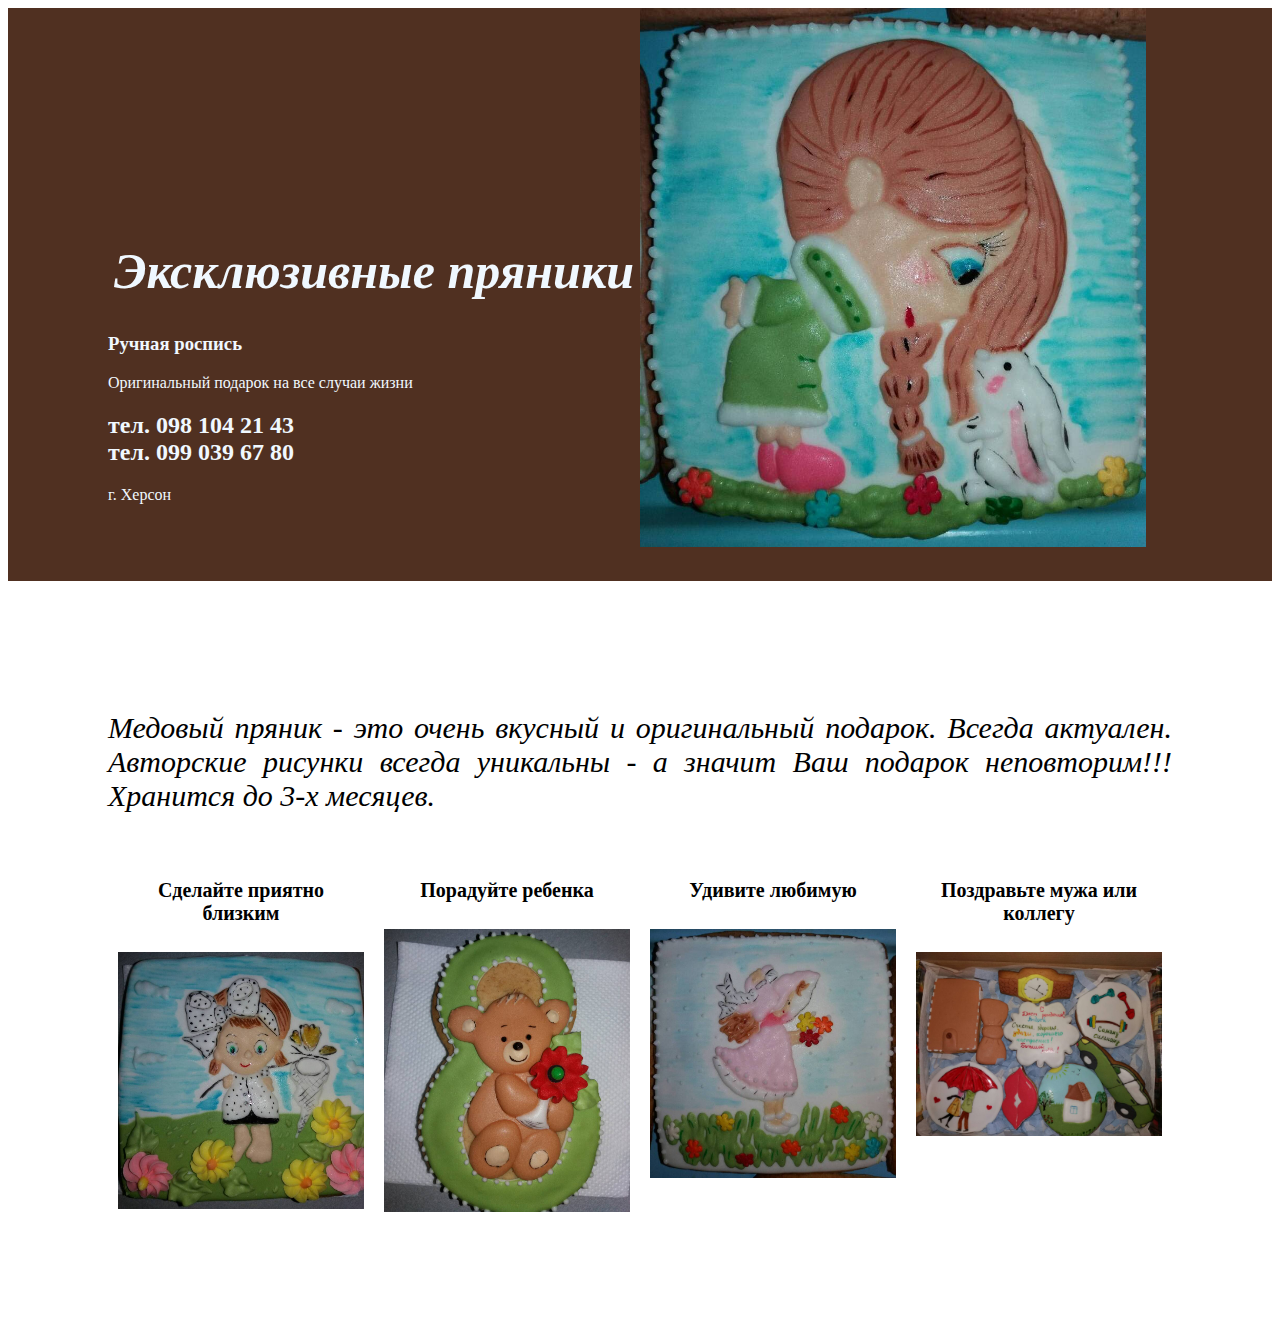
==== cookies/index.html @ e0bd4c8d "cookies" ====
<!DOCTYPE html>
<html lang="en">
<head>
    <meta charset="UTF-8">
    <title>pryanik</title>
    
    <link rel="stylesheet" href="css/style.css">

</head>
<body>
    <div class="conteiner">
        <div id="first">
            <div id="f_bg" class="wrap first_grid">
                <div class="wrap_text">
                    <h1>Эксклюзивные пряники</h1>
                <h3>Ручная роспись</h3>
                <p>Оригинальный подарок на все случаи жизни</p>
                <h2>
                    тел. 098 104 21 43 <br>
                    тел. 099 039 67 80
                </h2>
                <p>г. Херсон</p>
                </div>
                <div class="wrap_img">
                    <img src="img/8.jpg" alt="" id="img1">
                </div>
            </div>
            
        </div>
        
        <div id="second">
            <div class="wrap_sec">
            <div class="cont">
                <p class="text">Медовый пряник - это очень вкусный и оригинальный подарок. Всегда актуален. Авторские рисунки всегда уникальны - а значит Ваш подарок неповторим!!! Хранится до 3-х месяцев.</p>
            </div>
            <div class="wrap second_grid">
                <div class="col_sec">
                    <h4>Сделайте приятно близким</h4>
                    <img src="img/4.jpg" alt="">
                </div>
                <div class="col_sec">
                    <h4>Порадуйте ребенка</h4>
                    <img src="img/1.jpg" alt="">
                </div>
                <div class="col_sec">
                    <h4>Удивите любимую</h4>
                    <img src="img/9.jpg" alt="">
                </div>
                <div class="col_sec">
                    <h4>Поздравьте мужа или коллегу</h4>
                    <img src="img/2.jpg" alt="">
                </div>
            </div>
            </div>
        </div>
        
    </div>
</body>
</html>
---- cookies/css/style.css ----
#f_bg {
    background-color: #503021;
    padding-bottom: 30px;
}

#first {
    color: aliceblue;
}

.first_grid {
    display: grid;
    grid-template-columns: 1fr 1fr; 
}

#img1 {
    width: 80%;
}

.wrap_text {
    padding-top: 200px;
    padding-left: 100px;
}

.wrap_text h1{
    text-align: center;
    font-size: 50px;
    font-style: italic;
}
.wrap_sec {
    padding: 100px 100px;
}

.second_grid {
    display: grid;
    grid-template-columns: 1fr 1fr 1fr 1fr;
    text-align: center;

}
.col_sec img{
    width: 100%;
}

.text {
    font-size: 30px;
    font-style: italic;
    text-align: justify;
}

.col_sec h4{
    font-size: 20px;
}

.col_sec {
    margin: 10px;
}
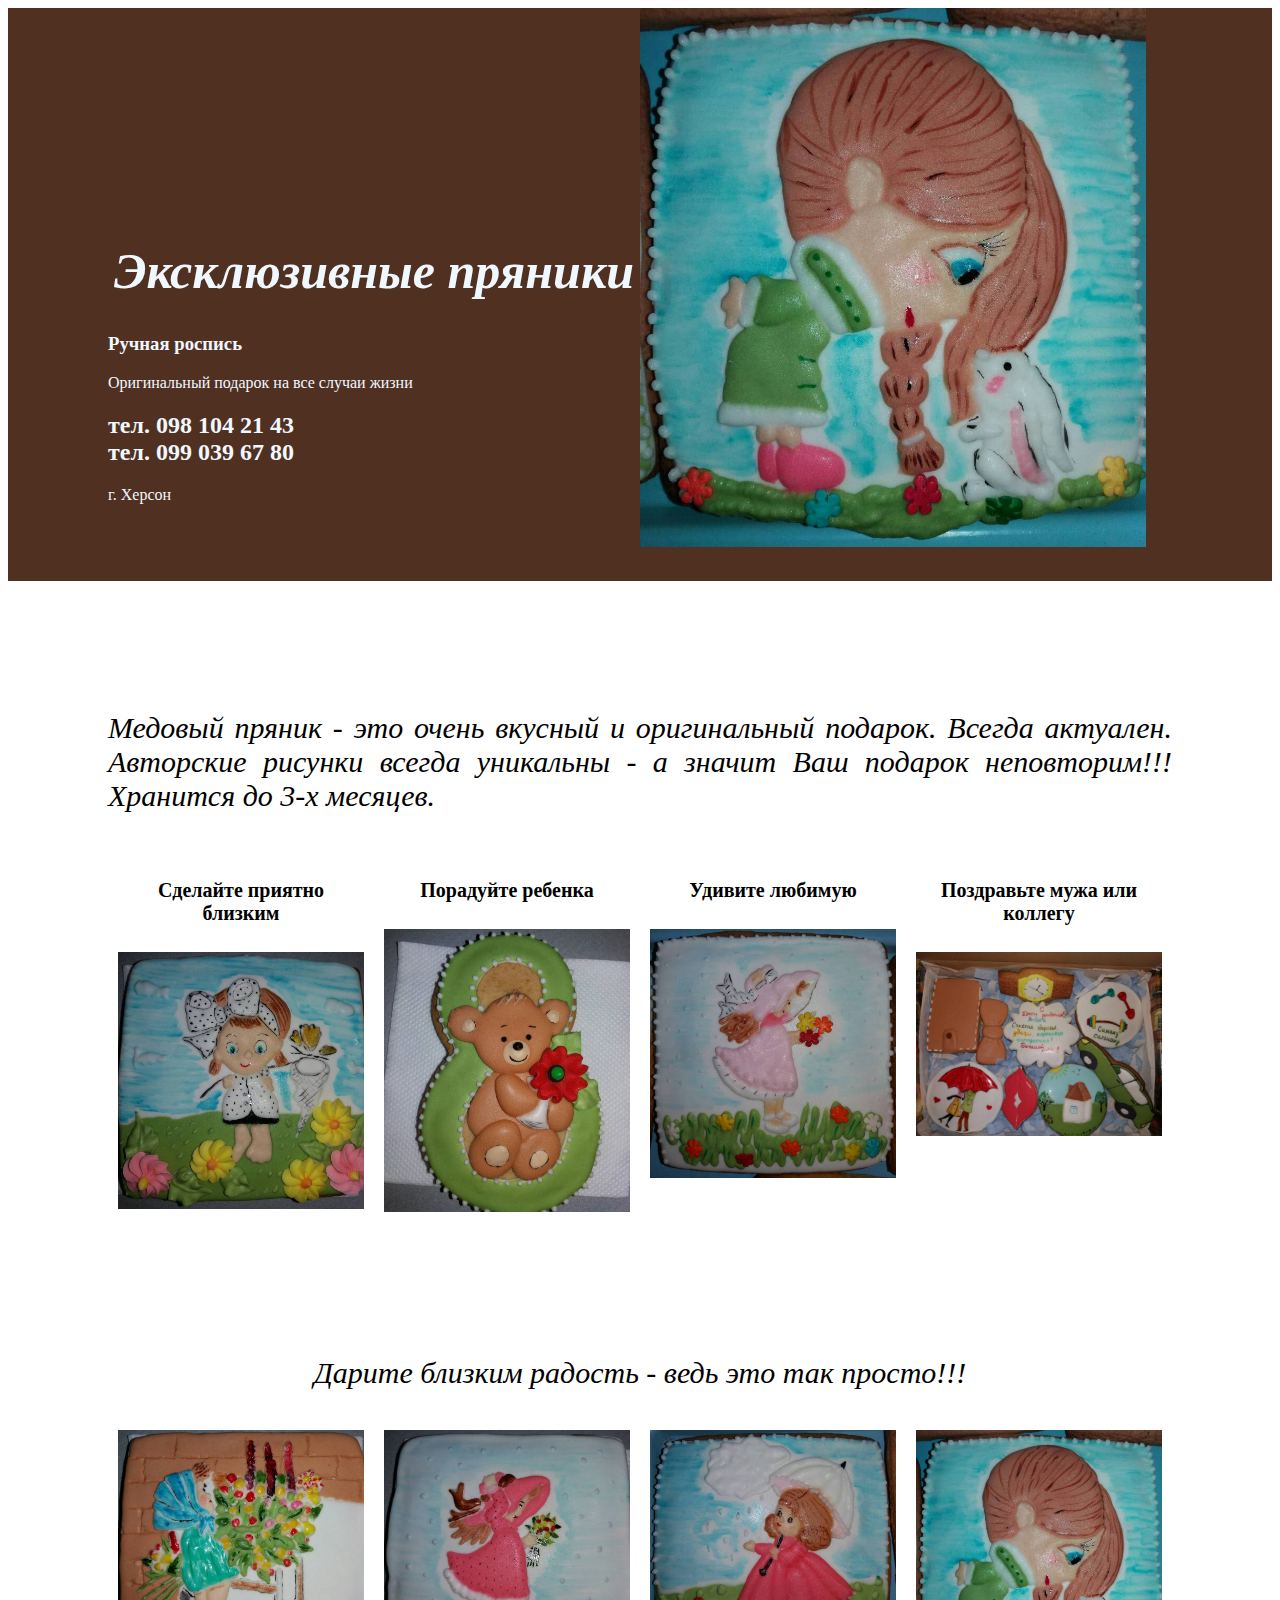
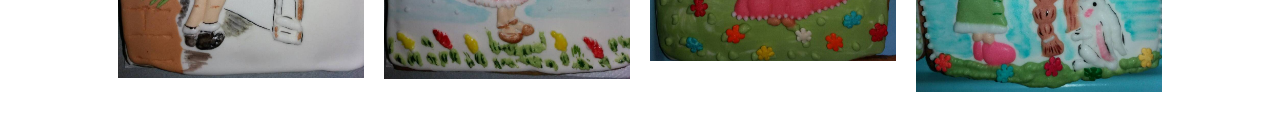
==== commit 3229a773: "c2" ====
--- a/cookies/index.html
+++ b/cookies/index.html
@@ -54,6 +54,32 @@
             </div>
         </div>
         
+        <div id="three">
+            <div class="wrap_sec">
+            <div class="cont">
+                <p class="text text2">Дарите близким радость - ведь это так просто!!!</p>
+            </div>
+            <div class="wrap second_grid">
+                <div class="col_sec">
+                    
+                    <img src="img/3.jpg" alt="">
+                </div>
+                <div class="col_sec">
+                    
+                    <img src="img/5.jpg" alt="">
+                </div>
+                <div class="col_sec">
+                    
+                    <img src="img/7.jpg" alt="">
+                </div>
+                <div class="col_sec">
+                    
+                    <img src="img/8.jpg" alt="">
+                </div>
+            </div>
+            </div>
+        </div>
+        
     </div>
 </body>
 </html>--- a/cookies/css/style.css
+++ b/cookies/css/style.css
@@ -28,7 +28,7 @@
     font-style: italic;
 }
 .wrap_sec {
-    padding: 100px 100px;
+    padding: 100px 100px 0;
 }
 
 .second_grid {
@@ -54,3 +54,7 @@
 .col_sec {
     margin: 10px;
 }
+
+.text2 {
+    text-align: center;
+}
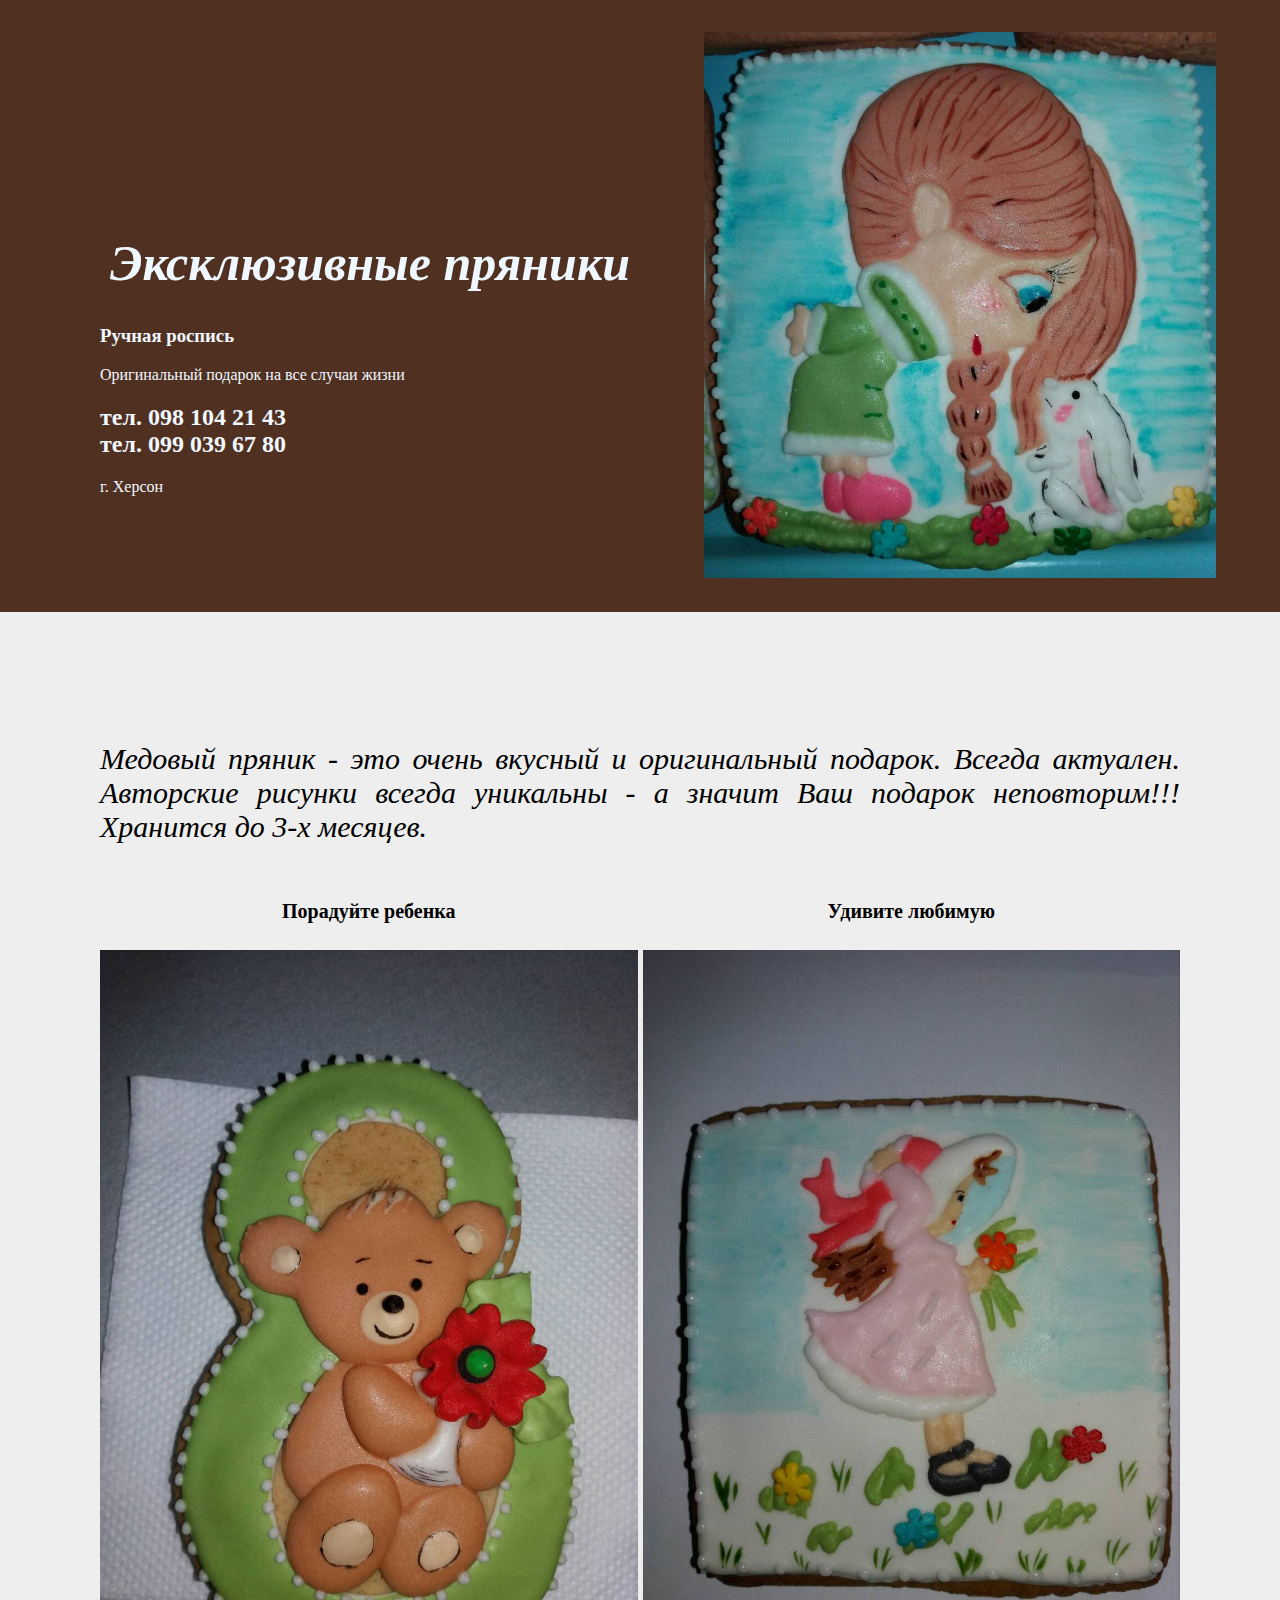
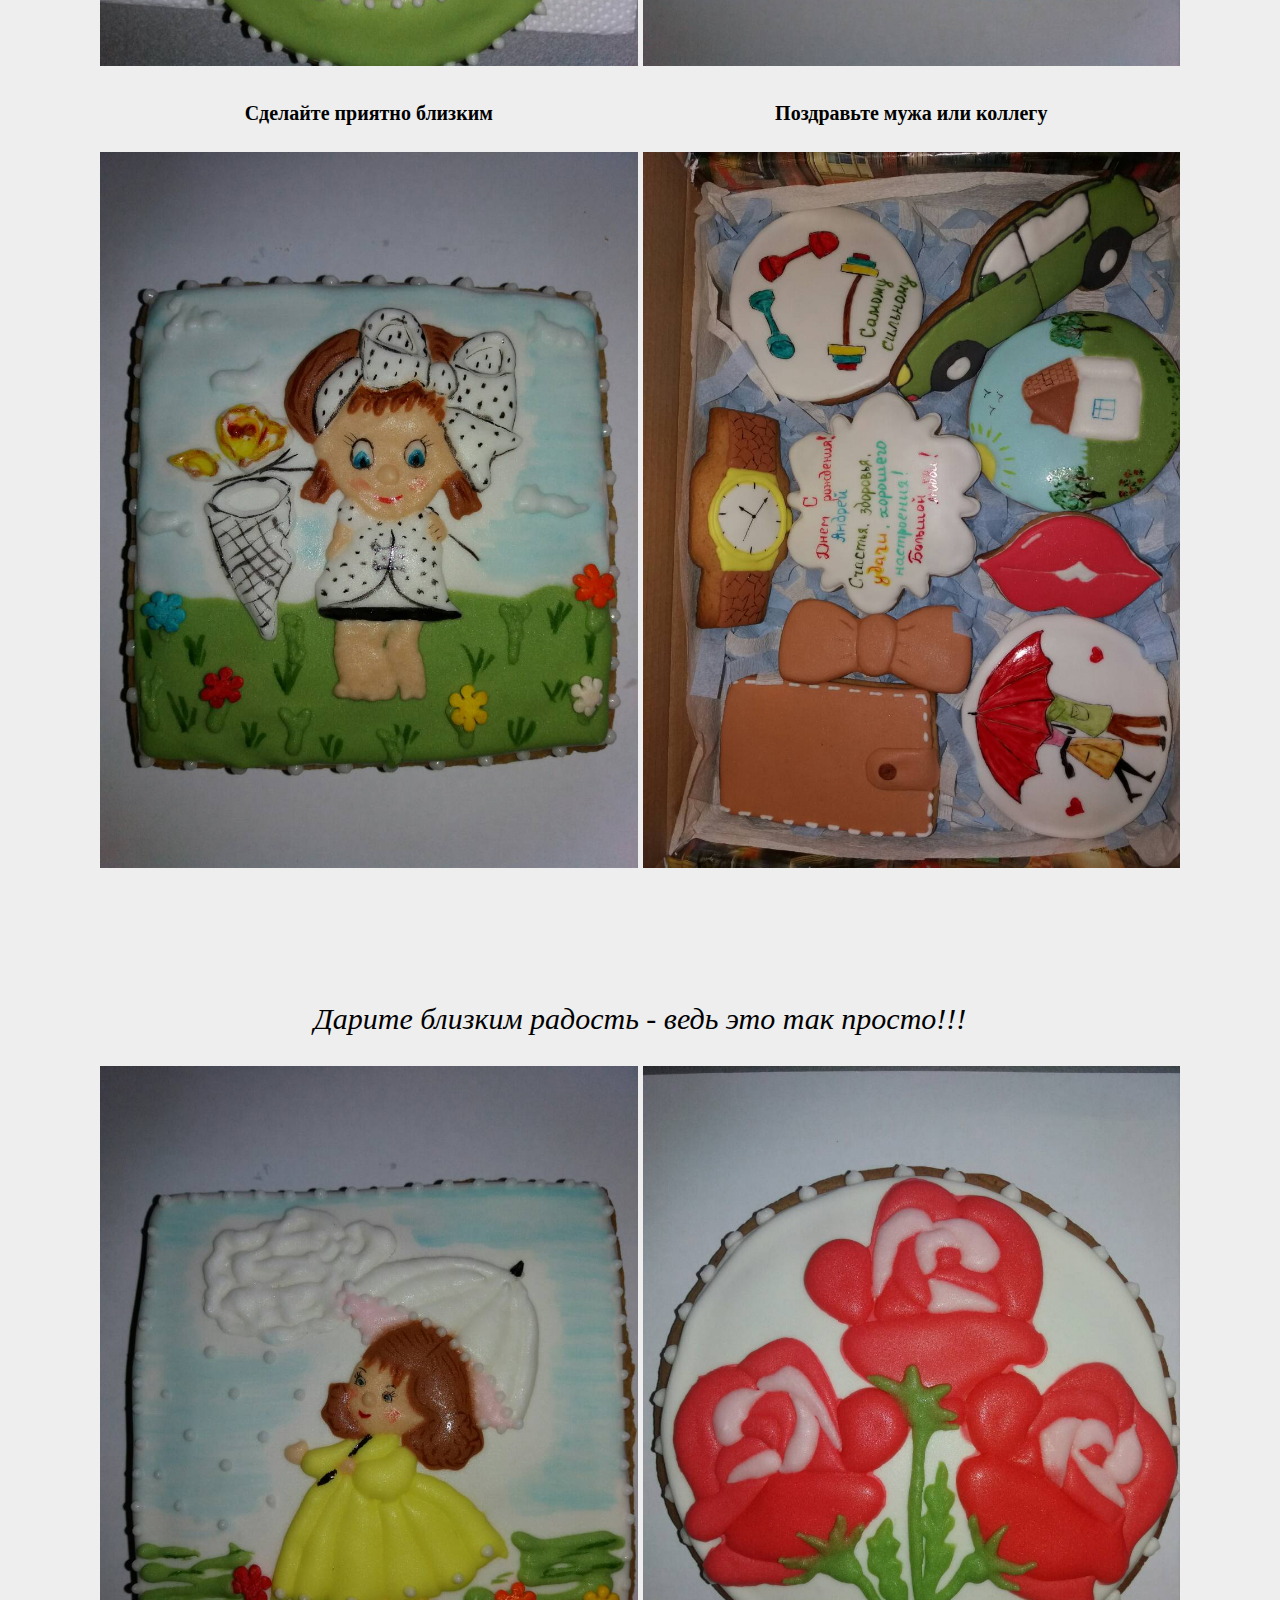
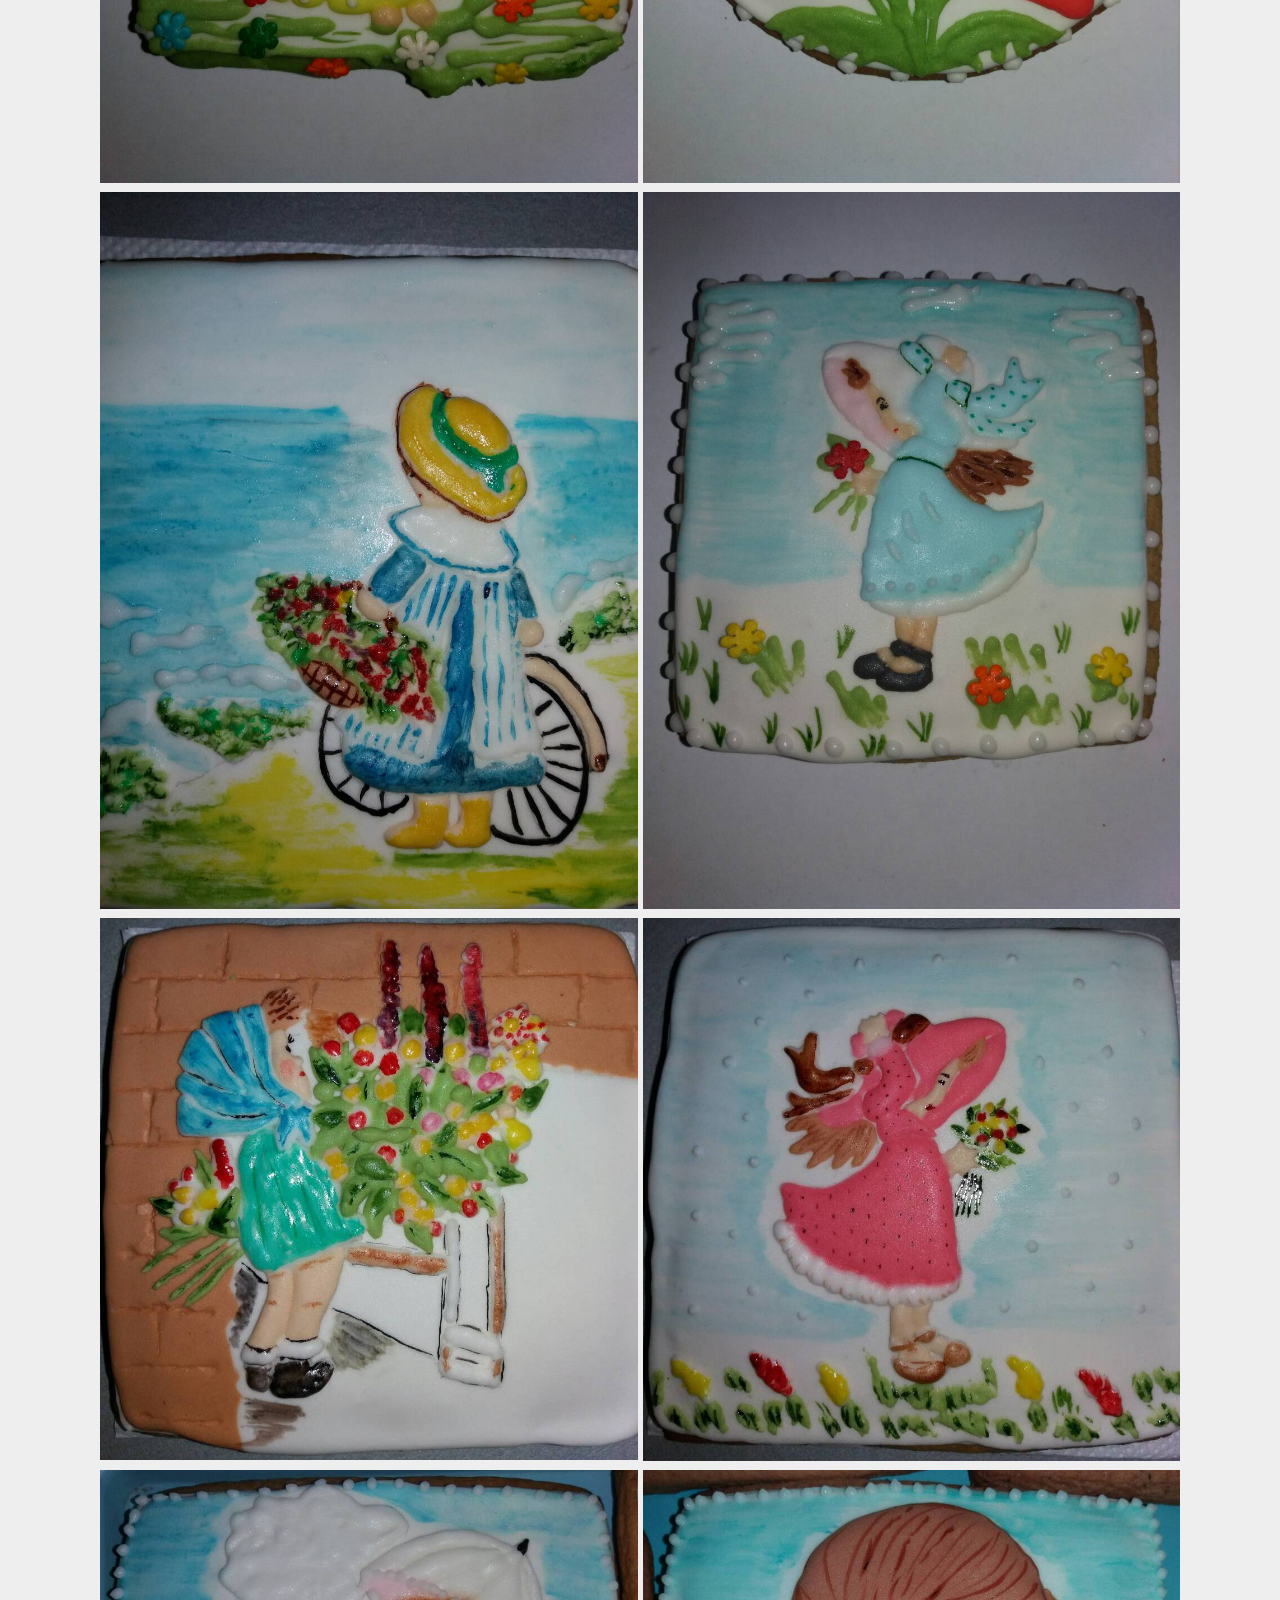
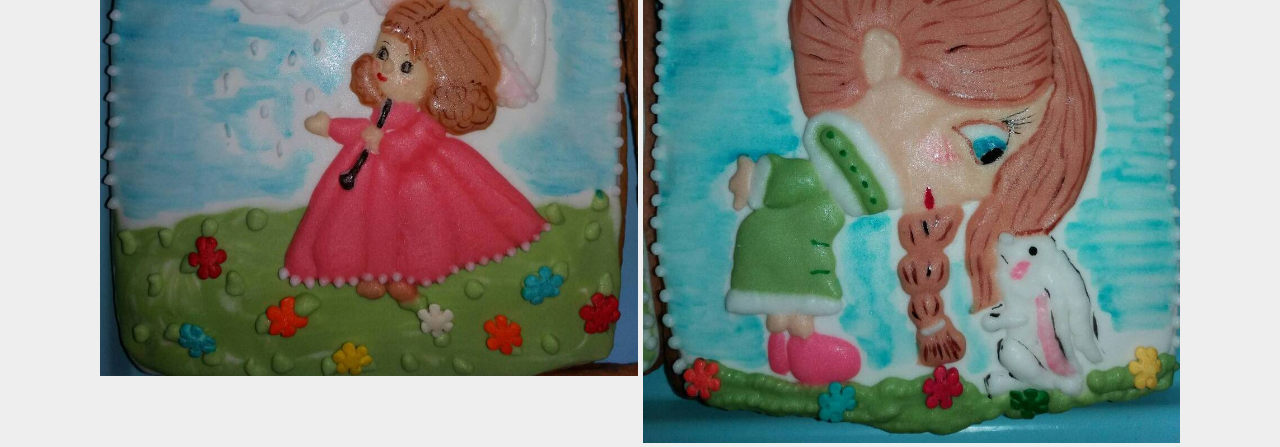
==== commit 8ccef3c5: "coook" ====
--- a/cookies/index.html
+++ b/cookies/index.html
@@ -35,16 +35,16 @@
             </div>
             <div class="wrap second_grid">
                 <div class="col_sec">
-                    <h4>Сделайте приятно близким</h4>
-                    <img src="img/4.jpg" alt="">
-                </div>
-                <div class="col_sec">
                     <h4>Порадуйте ребенка</h4>
-                    <img src="img/1.jpg" alt="">
+                    <img src="img/1_1.jpg" alt="">
                 </div>
                 <div class="col_sec">
                     <h4>Удивите любимую</h4>
-                    <img src="img/9.jpg" alt="">
+                    <img src="img/16.jpg" alt="">
+                </div>
+                <div class="col_sec">
+                    <h4>Сделайте приятно близким</h4>
+                    <img src="img/11.jpg" alt="">
                 </div>
                 <div class="col_sec">
                     <h4>Поздравьте мужа или коллегу</h4>
@@ -59,7 +59,23 @@
             <div class="cont">
                 <p class="text text2">Дарите близким радость - ведь это так просто!!!</p>
             </div>
-            <div class="wrap second_grid">
+           <div class="wrap second_grid">
+                <div class="col_sec">
+                    
+                    <img src="img/18.jpg" alt="">
+                </div>
+                <div class="col_sec">
+                    
+                    <img src="img/19.jpg" alt="">
+                </div>
+                <div class="col_sec">
+                    
+                    <img src="img/20.jpg" alt="">
+                </div>
+                <div class="col_sec">
+                    
+                    <img src="img/13.jpg" alt="">
+                </div>
                 <div class="col_sec">
                     
                     <img src="img/3.jpg" alt="">
@@ -78,6 +94,7 @@
                 </div>
             </div>
             </div>
+            </div>
         </div>
         
     </div>
--- a/cookies/css/style.css
+++ b/cookies/css/style.css
@@ -1,4 +1,7 @@
-
+body{
+    background-color: #eee;
+    margin: 0;
+}
 #f_bg {
     background-color: #503021;
     padding-bottom: 30px;
@@ -10,11 +13,12 @@
 
 .first_grid {
     display: grid;
-    grid-template-columns: 1fr 1fr; 
+    grid-template-columns: repeat(auto-fill, minmax(500px, 1fr));
 }
 
 #img1 {
     width: 80%;
+    padding-top: 5%;
 }
 
 .wrap_text {
@@ -33,10 +37,12 @@
 
 .second_grid {
     display: grid;
-    grid-template-columns: 1fr 1fr 1fr 1fr;
+    grid-template-columns: repeat(auto-fill, minmax(390px, 1fr));
     text-align: center;
+    grid-gap: 5px;
 
 }
+
 .col_sec img{
     width: 100%;
 }
@@ -51,10 +57,11 @@
     font-size: 20px;
 }
 
-.col_sec {
-    margin: 10px;
-}
 
 .text2 {
     text-align: center;
 }
+
+.wrap_img {
+    text-align: center;
+}
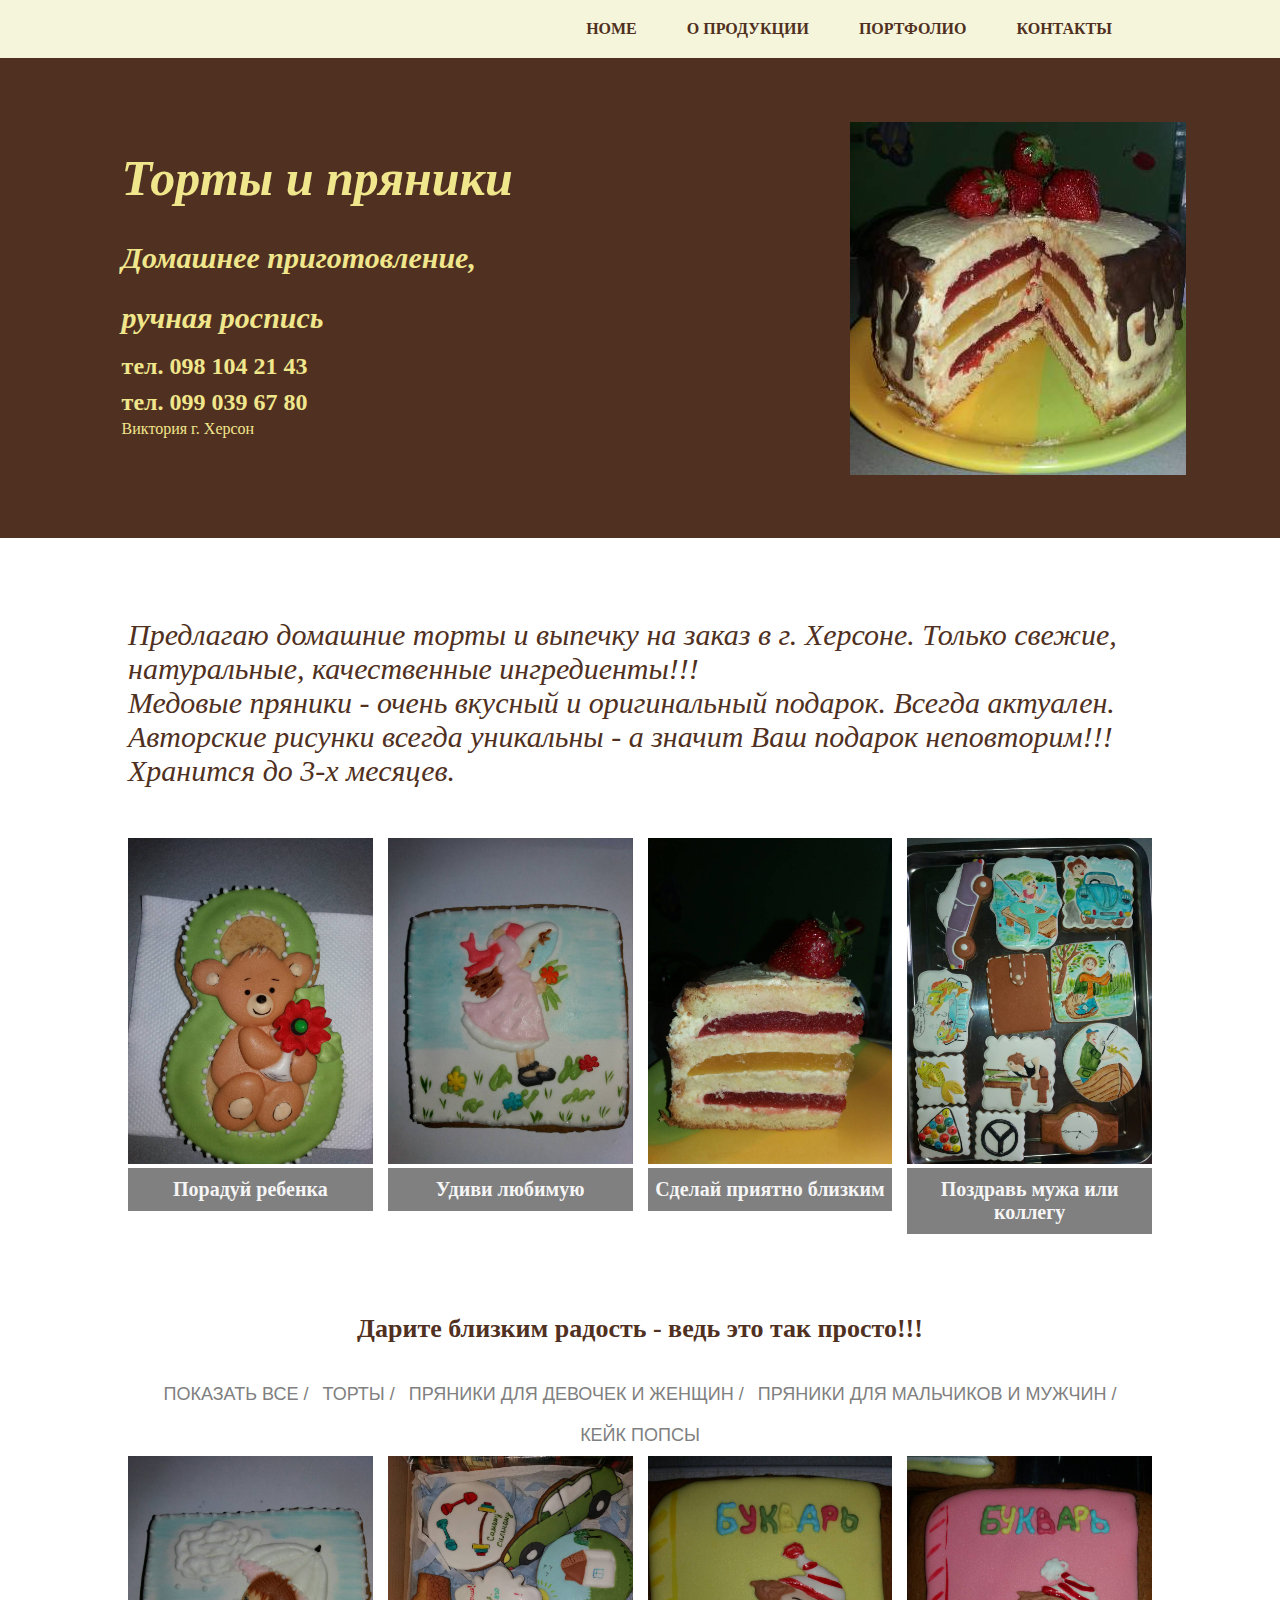
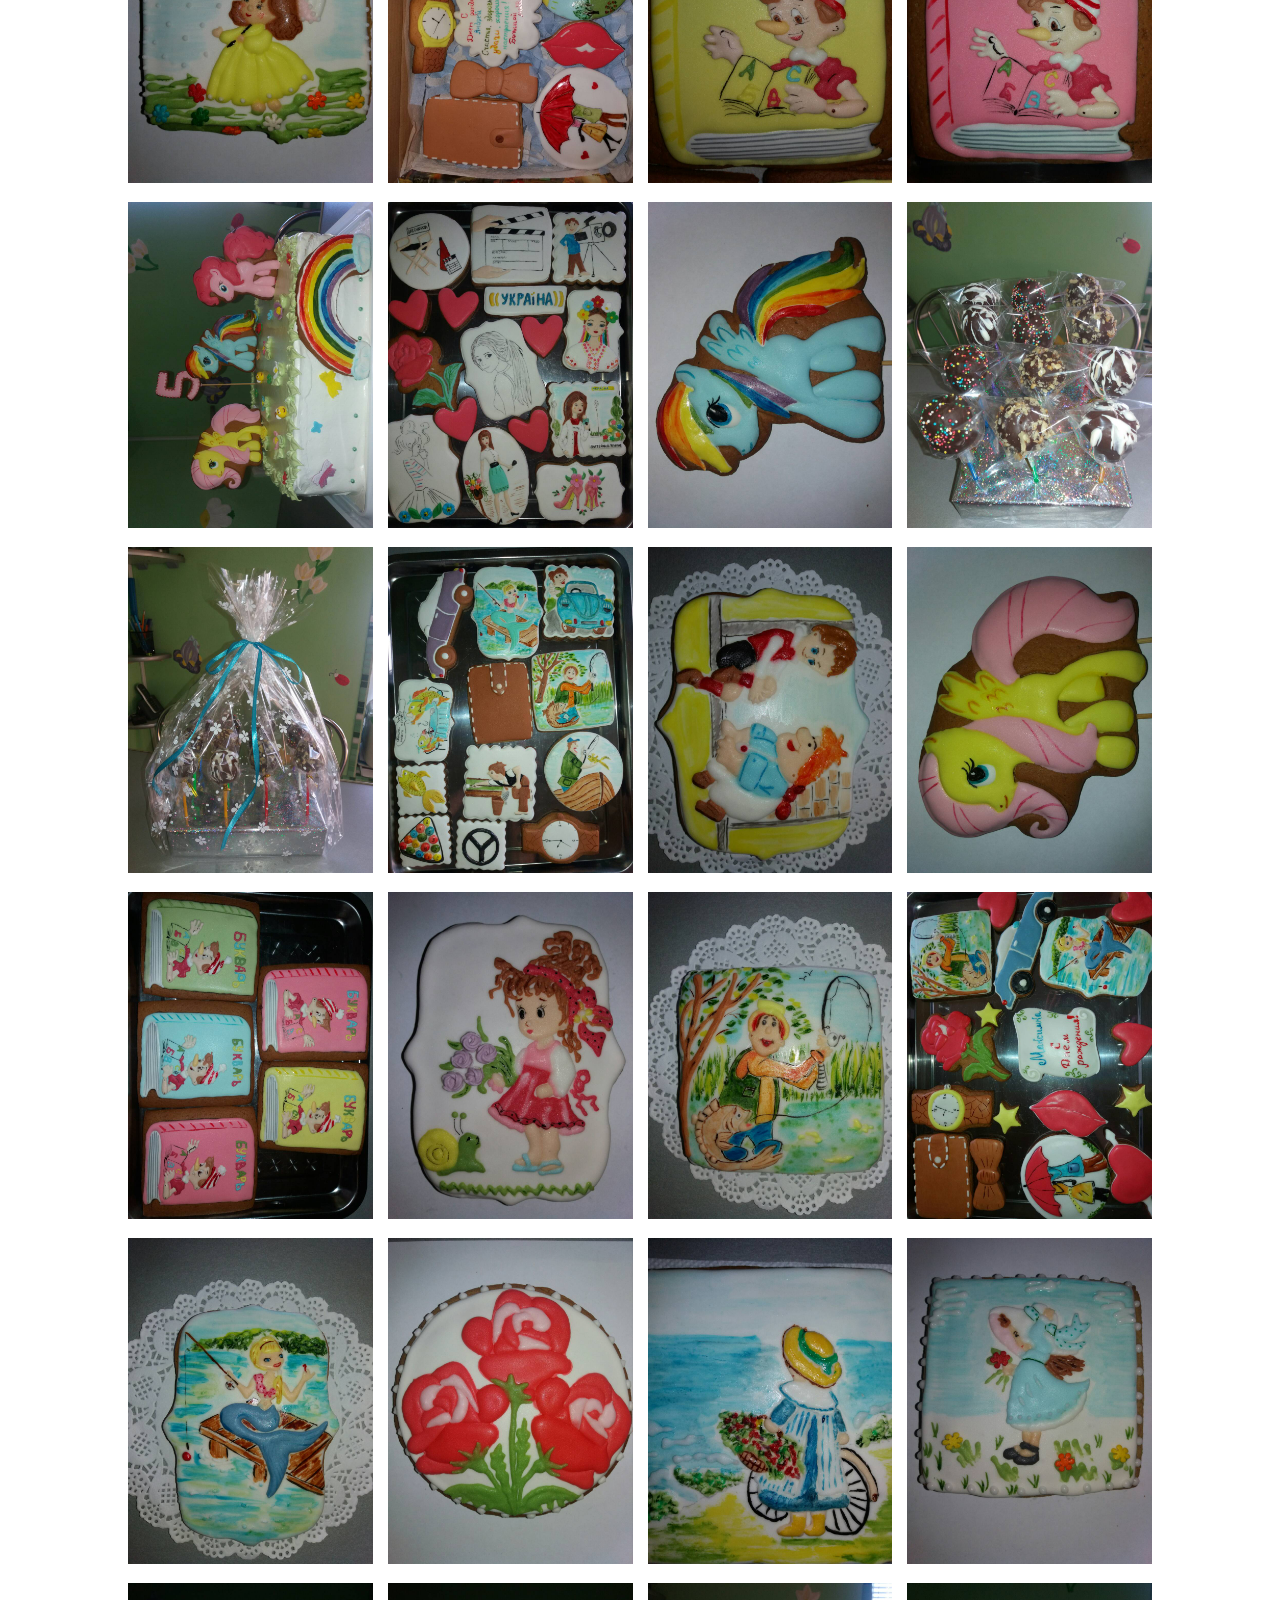
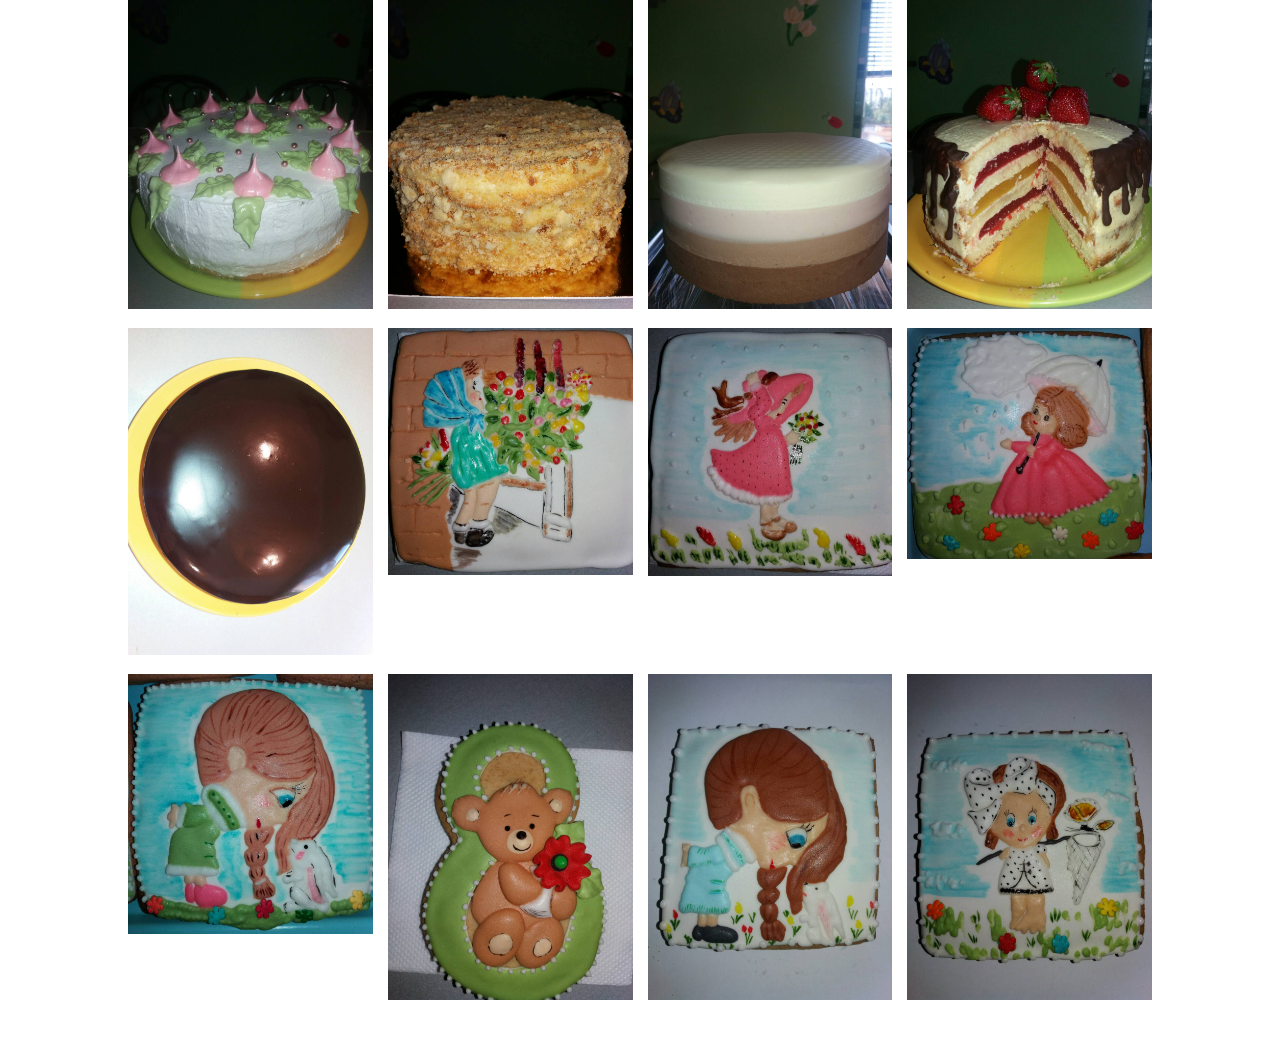
==== commit 551ac525: "new" ====
--- a/cookies/index.html
+++ b/cookies/index.html
@@ -8,95 +8,177 @@
 
 </head>
 <body>
-    <div class="conteiner">
-        <div id="first">
-            <div id="f_bg" class="wrap first_grid">
+   <header id="home">
+       <div class="header-container">
+           <input type="checkbox" id="menu-checkbox">
+           <nav role="navigation">
+               <label for="menu-checkbox" class="toggle-button" data-open="МЕНЮ" data-close='ЗАКРЫТЬ' onclick=""></label>
+               <ul class="mein-menu">
+                   <li><a href="#home">HOME</a></li>
+                   <li><a href="#second">О ПРОДУКЦИИ</a></li>
+                   <li><a href="#three">ПОРТФОЛИО</a></li>
+                   <li><a href="#">КОНТАКТЫ</a></li>
+               </ul>
+           </nav>
+       </div>
+   </header>
+    <section class="first" id="first">
+       <div id="f_bg" class="first_wrap">
                 <div class="wrap_text">
-                    <h1>Эксклюзивные пряники</h1>
-                <h3>Ручная роспись</h3>
-                <p>Оригинальный подарок на все случаи жизни</p>
+                <h1>Торты и пряники</h1>
+                <h3>Домашнее приготовление, <br>ручная роспись</h3>
                 <h2>
                     тел. 098 104 21 43 <br>
                     тел. 099 039 67 80
                 </h2>
-                <p>г. Херсон</p>
-                </div>
-                <div class="wrap_img">
-                    <img src="img/8.jpg" alt="" id="img1">
+                <p>Виктория г. Херсон</p>
                 </div>
             </div>
-            
-        </div>
-        
-        <div id="second">
-            <div class="wrap_sec">
-            <div class="cont">
-                <p class="text">Медовый пряник - это очень вкусный и оригинальный подарок. Всегда актуален. Авторские рисунки всегда уникальны - а значит Ваш подарок неповторим!!! Хранится до 3-х месяцев.</p>
-            </div>
-            <div class="wrap second_grid">
-                <div class="col_sec">
-                    <h4>Порадуйте ребенка</h4>
+   </section>       
+    <section class="second" id="second">
+         <div class="wrap_sec">        
+                <p>Предлагаю домашние торты и выпечку на заказ в г. Херсоне. Только свежие, натуральные, качественные ингредиенты!!!<br>
+                Медовые пряники - очень вкусный и оригинальный подарок. Всегда актуален. Авторские рисунки всегда уникальны - а значит Ваш подарок неповторим!!! Хранится до 3-х месяцев.</p>
+            <div class="grid">
+                <div class="grid_item">
+                    
                     <img src="img/1_1.jpg" alt="">
+                    <h4>Порадуй ребенка</h4>
                 </div>
-                <div class="col_sec">
-                    <h4>Удивите любимую</h4>
+                <div class="grid_item">
+                    
                     <img src="img/16.jpg" alt="">
+                    <h4>Удиви любимую</h4>
                 </div>
-                <div class="col_sec">
-                    <h4>Сделайте приятно близким</h4>
-                    <img src="img/11.jpg" alt="">
+                <div class="grid_item">
+                    
+                    <img src="img/t44.jpg" alt="">
+                    <h4>Сделай приятно близким</h4>
                 </div>
-                <div class="col_sec">
-                    <h4>Поздравьте мужа или коллегу</h4>
-                    <img src="img/2.jpg" alt="">
+                <div class="grid_item">
+                    
+                    <img src="img/28.jpg" alt="">
+                    <h4>Поздравь мужа или коллегу</h4>
                 </div>
             </div>
             </div>
-        </div>
-        
-        <div id="three">
-            <div class="wrap_sec">
-            <div class="cont">
-                <p class="text text2">Дарите близким радость - ведь это так просто!!!</p>
+    </section>
+    <section class="three" id="three">
+        <div class="wrap_three">
+            <h3>Дарите близким радость - ведь это так просто!!!</h3>
+            <div class="toggles">
+                <button id="showall">ПОКАЗАТЬ ВСЕ</button>
+                <button id="cake">ТОРТЫ</button>
+                <button id="gingerbread">ПРЯНИКИ ДЛЯ ДЕВОЧЕК И ЖЕНЩИН</button>
+                <button id="man">ПРЯНИКИ ДЛЯ МАЛЬЧИКОВ И МУЖЧИН</button>
+                <button id="pops">КЕЙК ПОПСЫ</button>
             </div>
-           <div class="wrap second_grid">
-                <div class="col_sec">
-                    
+            <div class="posts">
+                <div class="post gingerbread">
                     <img src="img/18.jpg" alt="">
                 </div>
-                <div class="col_sec">
-                    
+                <div class="post man">
+                    <img src="img/2.jpg" alt="">
+                </div>
+                   <div class="post man">
+                    <img src="img/21.jpg" alt="">
+                </div>
+                   <div class="post gingerbread">
+                    <img src="img/22.jpg" alt="">
+                </div>
+                   <div class="post cake">
+                    <img src="img/23.jpg" alt="">
+                </div>
+                   <div class="post gingerbread">
+                    <img src="img/24.jpg" alt="">
+                </div>
+                   <div class="post gingerbread">
+                    <img src="img/25.jpg" alt="">
+                </div>
+                   <div class="post pops">
+                    <img src="img/26.jpg" alt="">
+                </div>
+                   <div class="post pops">
+                    <img src="img/27.jpg" alt="">
+                </div>
+                   <div class="post man">
+                    <img src="img/28.jpg" alt="">
+                </div>
+                   <div class="post man">
+                    <img src="img/32.jpg" alt="">
+                </div>
+                <div class="post gingerbread">
+                    <img src="img/30.jpg" alt="">
+                </div>
+                <div class="post man">
+                    <img src="img/31.jpg" alt="">
+                </div>
+                <div class="post gingerbread">
+                    <img src="img/33.jpg" alt="">
+                </div>
+                <div class="post man">
+                    <img src="img/34.jpg" alt="">
+                </div>
+                <div class="post man">
+                    <img src="img/35.jpg" alt="">
+                </div>
+                <div class="post man">
+                    <img src="img/36.jpg" alt="">
+                </div>
+                
+                <div class="post gingerbread">
                     <img src="img/19.jpg" alt="">
                 </div>
-                <div class="col_sec">
-                    
+                <div class="post gingerbread">
                     <img src="img/20.jpg" alt="">
                 </div>
-                <div class="col_sec">
-                    
+                <div class="post gingerbread">
                     <img src="img/13.jpg" alt="">
                 </div>
-                <div class="col_sec">
-                    
+                <div class="post cake">
+                    <img src="img/t1.jpg" alt="">
+                </div>
+                <div class="post cake">
+                    <img src="img/t2.jpg" alt="">
+                </div>
+                <div class="post cake">
+                    <img src="img/t33.jpg" alt="">
+                </div>
+                <div class="post cake">
+                    <img src="img/t41.jpg" alt="">
+                </div>
+                <div class="post cake">
+                    <img src="img/t3.jpg" alt="">
+                </div>
+                <div class="post gingerbread">
                     <img src="img/3.jpg" alt="">
                 </div>
-                <div class="col_sec">
-                    
+                <div class="post gingerbread">
                     <img src="img/5.jpg" alt="">
                 </div>
-                <div class="col_sec">
-                    
+                <div class="post gingerbread">
                     <img src="img/7.jpg" alt="">
                 </div>
-                <div class="col_sec">
-                    
+                <div class="post gingerbread">
                     <img src="img/8.jpg" alt="">
                 </div>
+                <div class="post gingerbread">
+                    <img src="img/1_1.jpg" alt="">
+                </div>
+                <div class="post gingerbread">
+                    <img src="img/14.jpg" alt="">
+                </div>
+                <div class="post gingerbread">
+                    <img src="img/15.jpg" alt="">
+                </div>
+                
             </div>
             </div>
-            </div>
-        </div>
-        
-    </div>
+    </section>
+    <script
+  src="https://code.jquery.com/jquery-3.3.1.min.js"
+  integrity="sha256-FgpCb/KJQlLNfOu91ta32o/NMZxltwRo8QtmkMRdAu8="
+  crossorigin="anonymous"></script>        
+    <script src="js/script.js"></script>    
 </body>
 </html>--- a/cookies/css/style.css
+++ b/cookies/css/style.css
@@ -1,60 +1,105 @@
-body{
-    background-color: #eee;
+*{
     margin: 0;
-}
-#f_bg {
-    background-color: #503021;
+    padding: 0;
+}
+li{
+    list-style: none;
+    display: flex;
+}
+a{
+    text-decoration: none;
+}
+header{
+    background-color: beige;
+}
+.header-container{
+    width: 80%;
+    margin: 0 auto;
+    display: flex;
+    justify-content: flex-end;
+    padding: 10px;
+}
+.header-container a{
+    color: #503021;
+    font-size: 16px;
+    font-weight: 600;
+    padding: 10px;
+    margin-right: 30px;
+}
+.header-container a:hover{
+    background-color: lightcoral;
+}
+ul{
+    display: flex;
+}
+#menu-checkbox{
+    display: none;
+}
+
+
+.first {
+    background: #503021 url('../img/t4.jpg') 90% 50% no-repeat;
     padding-bottom: 30px;
-}
-
-#first {
-    color: aliceblue;
-}
-
-.first_grid {
-    display: grid;
-    grid-template-columns: repeat(auto-fill, minmax(500px, 1fr));
-}
-
-#img1 {
-    width: 80%;
-    padding-top: 5%;
+    color: khaki;
+}
+
+
+.first_wrap {
+    width: 90%;
+    margin: 0 auto;
 }
 
 .wrap_text {
-    padding-top: 200px;
-    padding-left: 100px;
+    padding: 70px 5%;
 }
 
 .wrap_text h1{
-    text-align: center;
     font-size: 50px;
     font-style: italic;
-}
-.wrap_sec {
-    padding: 100px 100px 0;
-}
-
-.second_grid {
-    display: grid;
-    grid-template-columns: repeat(auto-fill, minmax(390px, 1fr));
-    text-align: center;
-    grid-gap: 5px;
-
-}
-
-.col_sec img{
-    width: 100%;
-}
-
-.text {
+    line-height: 2;
+}
+
+.wrap_text h3{
     font-size: 30px;
     font-style: italic;
-    text-align: justify;
-}
-
-.col_sec h4{
+    line-height: 2;
+}
+.wrap_text h2{
+    line-height: 1.5;
+}
+
+.wrap_sec {
+    width: 80%;
+    margin: 30px auto;
+    color: #503021;
+}
+
+.grid, .posts {
+    display: grid;
+    grid-template-columns: 1fr 1fr 1fr 1fr;
+    text-align: center;
+    grid-gap: 15px;
+}
+
+.grid_item{
+    text-align: center;
+}
+
+.grid_item img{
+    width: 100%;
+}
+
+.wrap_sec p {
+    font-size: 30px;
+    font-style: italic;
+    padding: 50px 0;
+}
+
+.grid_item h4{
     font-size: 20px;
+    background-color: gray;
+    color: whitesmoke;
+    padding: 10px 0;
 }
 
 
@@ -65,3 +110,112 @@
 .wrap_img {
     text-align: center;
 }
+.wrap_three{
+    width: 80%;
+    margin: 50px auto;
+    text-align: center;
+    color: #503021;
+}
+.wrap_three h3{
+    font-size: 26px;
+    padding: 30px;
+}
+.toggles button{
+    border: none;
+    cursor: pointer;
+    background-color: white;
+    color: gray;
+    font-size: 18px;
+    margin: 20px 5px;
+    margin: 10px 5px;
+}
+.toggles button::after{
+    content: ' / ';
+}
+.toggles button:last-child::after{
+    content: ' ';
+}
+.post img{
+    width: 100%;
+}
+/*---------------------------------------------------------------------------------------*/
+@media screen and (max-width: 720px){
+    .header-container{
+    width: 100%;
+    display: flex;
+    justify-content: space-around;
+    padding: 20px;
+    }
+    .mein-menu{
+        display: none;
+    }
+    .mein-menu li{
+        width: 100%;
+        display: block;
+        font-size: 12px;
+    }
+    .mein-menu a{
+        display: block;
+        padding: 10px;
+    }
+    .toggle-button{
+        text-align: center;
+        display: block;
+        cursor: pointer;
+    }
+    .toggle-button::after{
+        content: attr(data-open);
+    }
+    #menu-checkbox:checked + nav[role="navigation"] .mein-menu{
+        display: block;
+    }
+    #menu-checkbox:checked + nav[role="navigation"] .toggle-button::after{
+        content: attr(data-close);
+    }
+    .header-container a{
+    margin-right: -30px;
+    }
+    .mein-menu{
+        position: relative;
+        top: 10px;
+        right: 0px;
+    }
+    .first {
+        background: #503021 url('../img/t4min.jpg') 80% 50% no-repeat;
+    }
+    .wrap_text h1{
+    font-size: 30px;
+    }
+
+.wrap_text h3{
+    font-size: 22px;
+    }
+.wrap_text h2{
+    font-size: 18px;
+    }
+    .grid, .posts {
+    grid-template-columns: 1fr 1fr;
+    grid-gap: 10px;
+    }
+    .wrap_sec p {
+    font-size: 22px;
+    padding: 5% 0;
+}
+
+.grid_item h4{
+    font-size: 20px;
+}
+}
+@media screen and (max-width: 420px){
+    .grid, .posts {
+    grid-template-columns: 1fr;
+    grid-gap: 5px;
+    }
+    .wrap_sec p {
+    font-size: 16px;
+    }
+
+.grid_item h4{
+    font-size: 14px;
+    }
+}
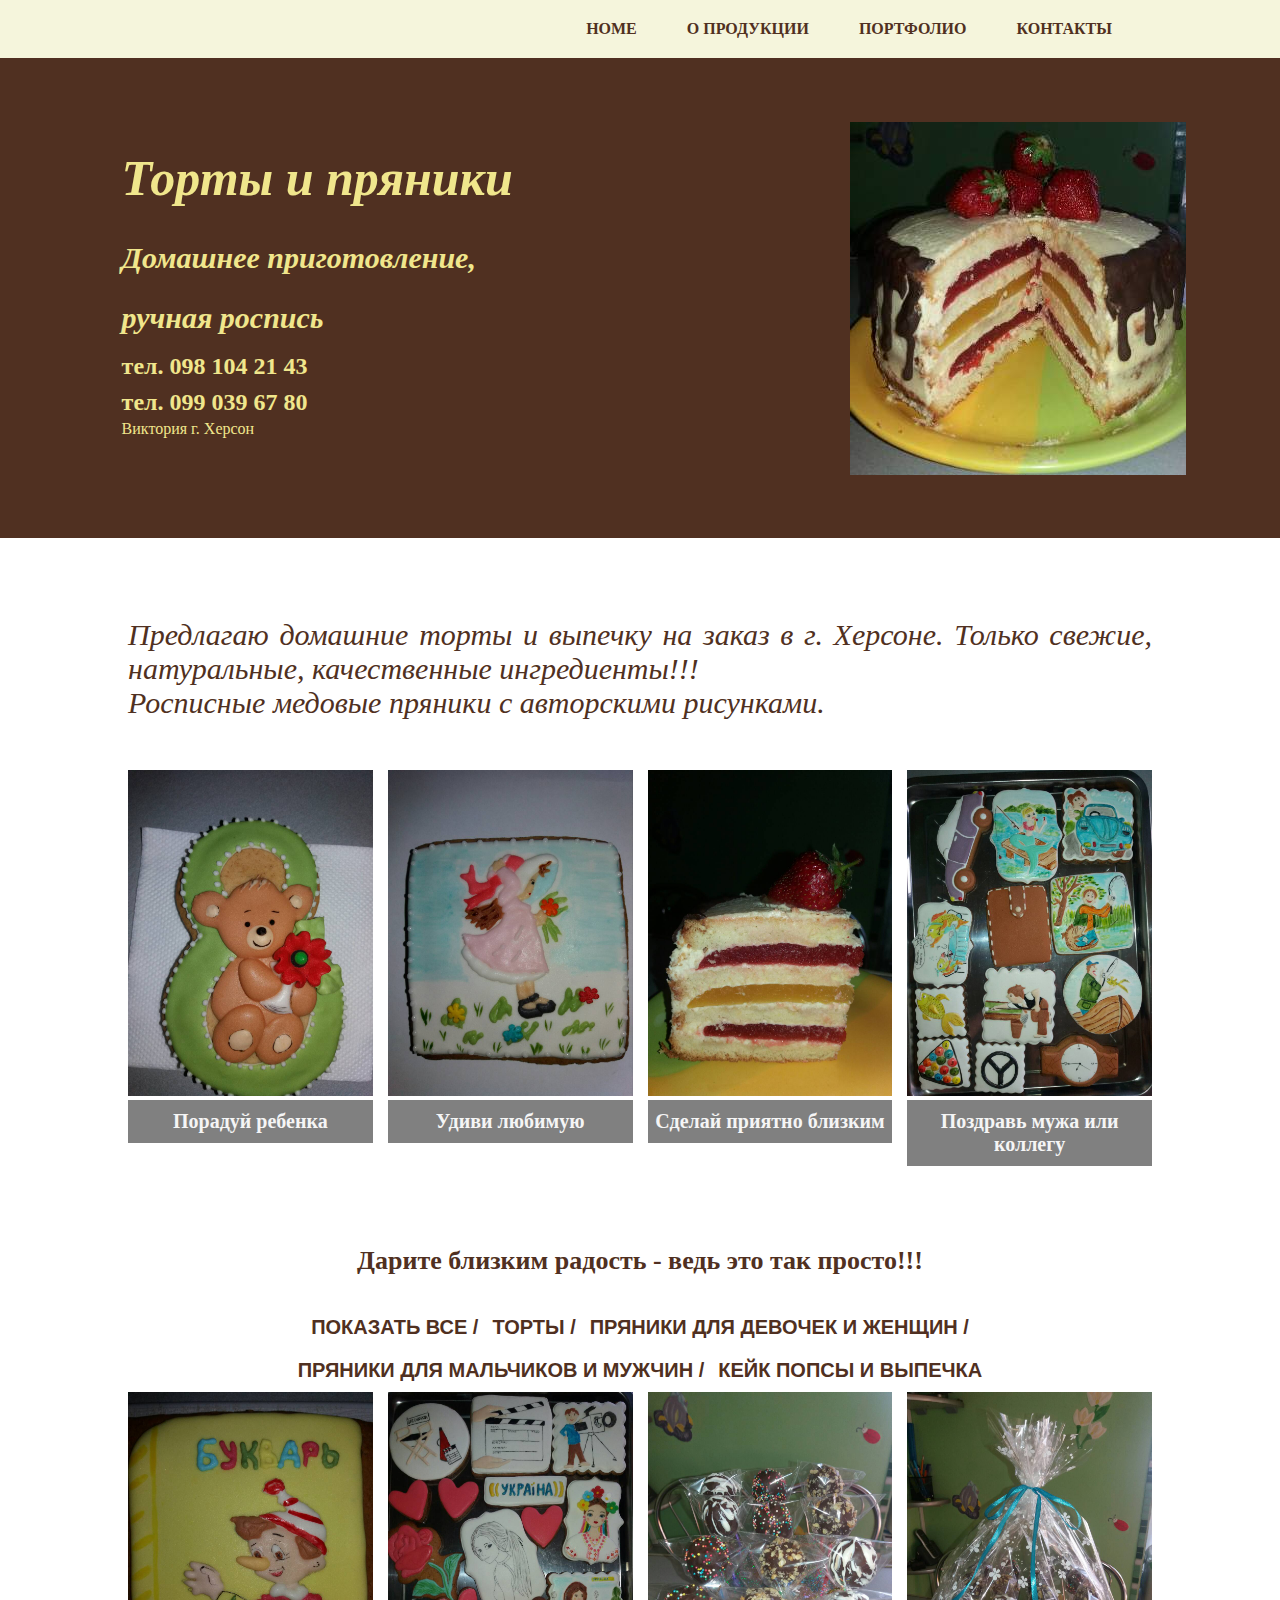
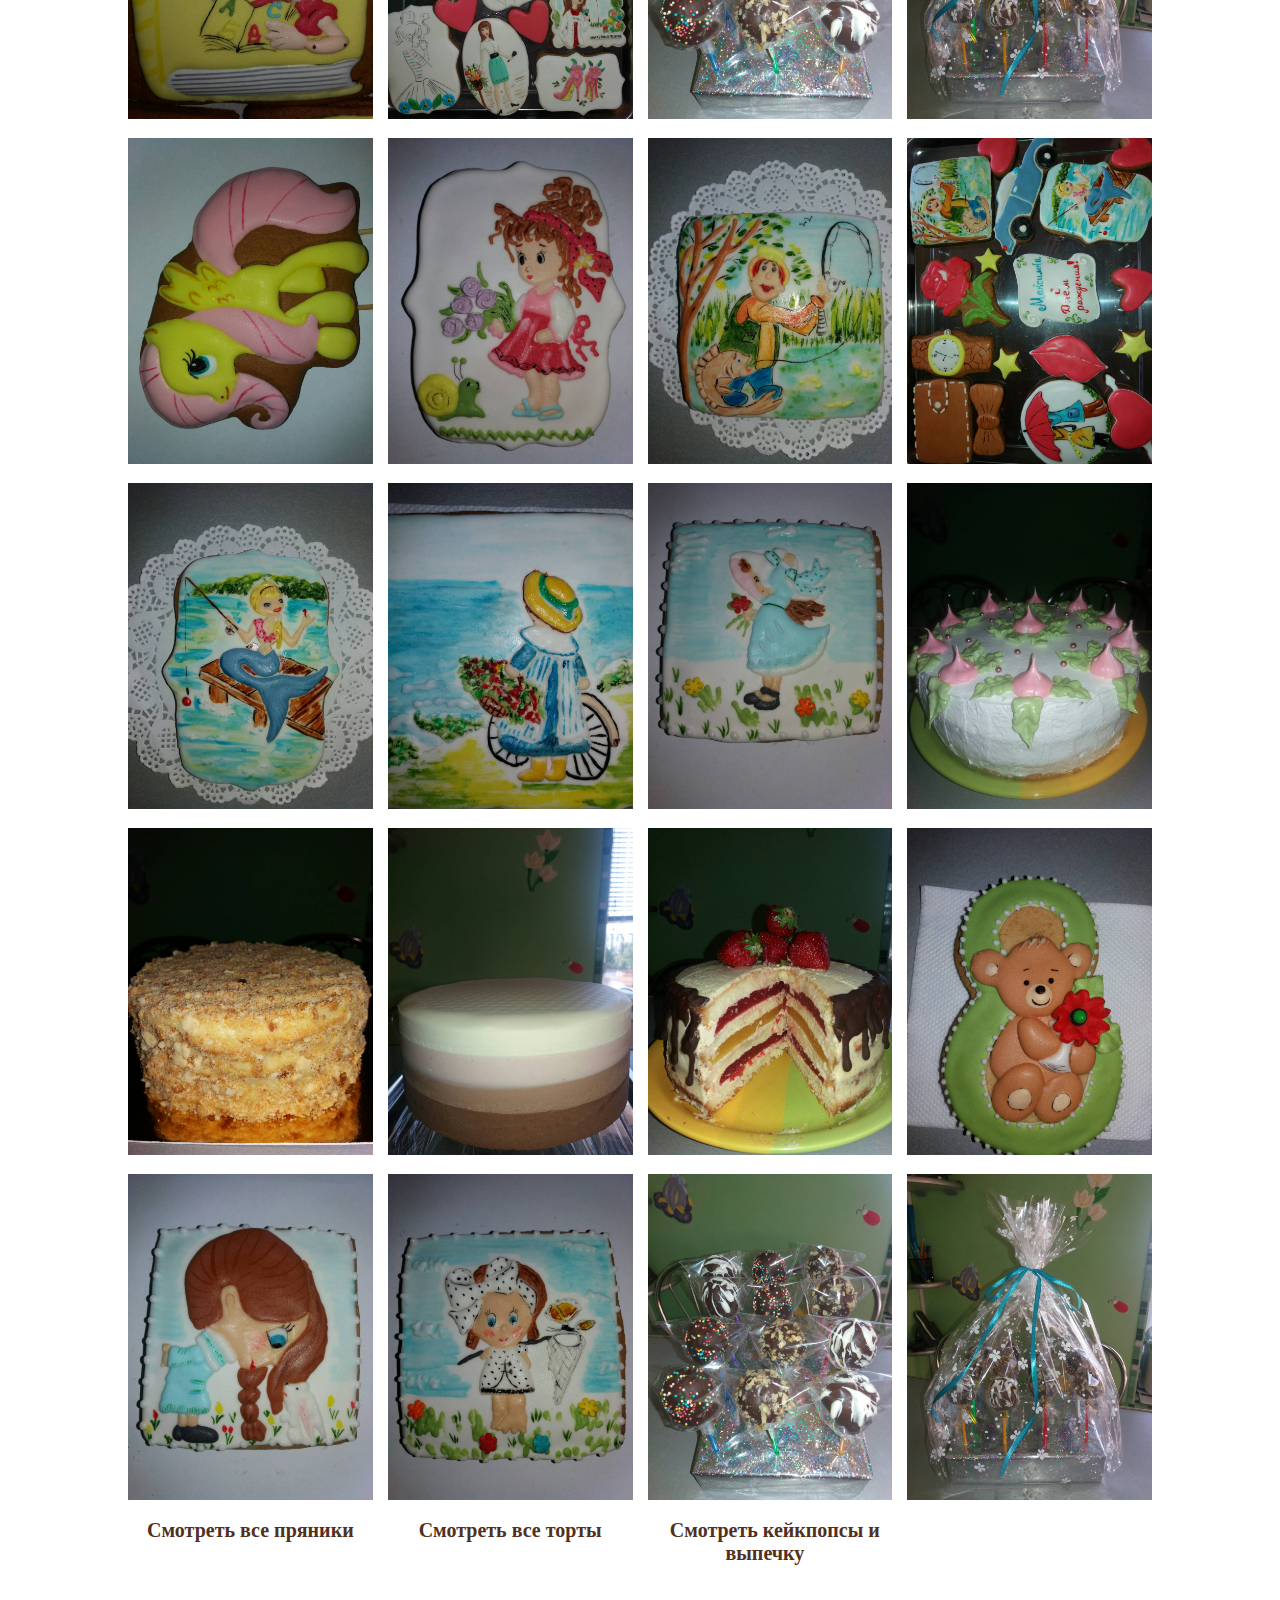
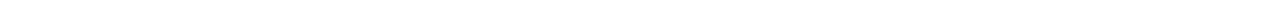
==== commit f8d69236: "new" ====
--- a/cookies/index.html
+++ b/cookies/index.html
@@ -38,7 +38,7 @@
     <section class="second" id="second">
          <div class="wrap_sec">        
                 <p>Предлагаю домашние торты и выпечку на заказ в г. Херсоне. Только свежие, натуральные, качественные ингредиенты!!!<br>
-                Медовые пряники - очень вкусный и оригинальный подарок. Всегда актуален. Авторские рисунки всегда уникальны - а значит Ваш подарок неповторим!!! Хранится до 3-х месяцев.</p>
+                Росписные медовые пряники с авторскими рисунками.</p>
             <div class="grid">
                 <div class="grid_item">
                     
@@ -71,48 +71,27 @@
                 <button id="cake">ТОРТЫ</button>
                 <button id="gingerbread">ПРЯНИКИ ДЛЯ ДЕВОЧЕК И ЖЕНЩИН</button>
                 <button id="man">ПРЯНИКИ ДЛЯ МАЛЬЧИКОВ И МУЖЧИН</button>
-                <button id="pops">КЕЙК ПОПСЫ</button>
+                <button id="pops">КЕЙК ПОПСЫ И ВЫПЕЧКА</button>
             </div>
-            <div class="posts">
-                <div class="post gingerbread">
-                    <img src="img/18.jpg" alt="">
-                </div>
-                <div class="post man">
-                    <img src="img/2.jpg" alt="">
-                </div>
+            <div class="posts">              
                    <div class="post man">
                     <img src="img/21.jpg" alt="">
                 </div>
-                   <div class="post gingerbread">
-                    <img src="img/22.jpg" alt="">
-                </div>
-                   <div class="post cake">
-                    <img src="img/23.jpg" alt="">
-                </div>
+                   
                    <div class="post gingerbread">
                     <img src="img/24.jpg" alt="">
                 </div>
-                   <div class="post gingerbread">
-                    <img src="img/25.jpg" alt="">
-                </div>
+                   
                    <div class="post pops">
                     <img src="img/26.jpg" alt="">
                 </div>
                    <div class="post pops">
                     <img src="img/27.jpg" alt="">
-                </div>
-                   <div class="post man">
-                    <img src="img/28.jpg" alt="">
-                </div>
-                   <div class="post man">
-                    <img src="img/32.jpg" alt="">
-                </div>
+                </div>                   
                 <div class="post gingerbread">
                     <img src="img/30.jpg" alt="">
                 </div>
-                <div class="post man">
-                    <img src="img/31.jpg" alt="">
-                </div>
+                
                 <div class="post gingerbread">
                     <img src="img/33.jpg" alt="">
                 </div>
@@ -124,10 +103,6 @@
                 </div>
                 <div class="post man">
                     <img src="img/36.jpg" alt="">
-                </div>
-                
-                <div class="post gingerbread">
-                    <img src="img/19.jpg" alt="">
                 </div>
                 <div class="post gingerbread">
                     <img src="img/20.jpg" alt="">
@@ -147,21 +122,6 @@
                 <div class="post cake">
                     <img src="img/t41.jpg" alt="">
                 </div>
-                <div class="post cake">
-                    <img src="img/t3.jpg" alt="">
-                </div>
-                <div class="post gingerbread">
-                    <img src="img/3.jpg" alt="">
-                </div>
-                <div class="post gingerbread">
-                    <img src="img/5.jpg" alt="">
-                </div>
-                <div class="post gingerbread">
-                    <img src="img/7.jpg" alt="">
-                </div>
-                <div class="post gingerbread">
-                    <img src="img/8.jpg" alt="">
-                </div>
                 <div class="post gingerbread">
                     <img src="img/1_1.jpg" alt="">
                 </div>
@@ -170,6 +130,22 @@
                 </div>
                 <div class="post gingerbread">
                     <img src="img/15.jpg" alt="">
+                </div>
+               
+                <div class="post pops">
+                    <img src="img/26.jpg" alt="">
+                </div>
+                   <div class="post pops">
+                    <img src="img/27.jpg" alt="">
+                </div>
+                <div class="post gingerbread man">
+                    <a href="gingerbread.html" class='a-btn'>Смотреть все пряники</a>
+                </div>
+                <div class="post cake">
+                    <a href="cake.html" class='a-btn'>Смотреть все торты</a>
+                </div>
+                   <div class="post pops">
+                    <a href="pops.html" class='a-btn'>Смотреть кейкпопсы и выпечку</a>
                 </div>
                 
             </div>
--- a/cookies/css/style.css
+++ b/cookies/css/style.css
@@ -89,10 +89,11 @@
     width: 100%;
 }
 
-.wrap_sec p {
+.wrap_sec p, .wrap_three p {
     font-size: 30px;
     font-style: italic;
     padding: 50px 0;
+    text-align: justify;
 }
 
 .grid_item h4{
@@ -124,8 +125,9 @@
     border: none;
     cursor: pointer;
     background-color: white;
-    color: gray;
-    font-size: 18px;
+    color: #503021;
+    font-size: 20px;
+    font-weight: 600;
     margin: 20px 5px;
     margin: 10px 5px;
 }
@@ -137,6 +139,12 @@
 }
 .post img{
     width: 100%;
+}
+.a-btn{
+    color: #503021;
+    font-size: 20px;
+    font-weight: 600;
+    padding: 10px;
 }
 /*---------------------------------------------------------------------------------------*/
 @media screen and (max-width: 720px){
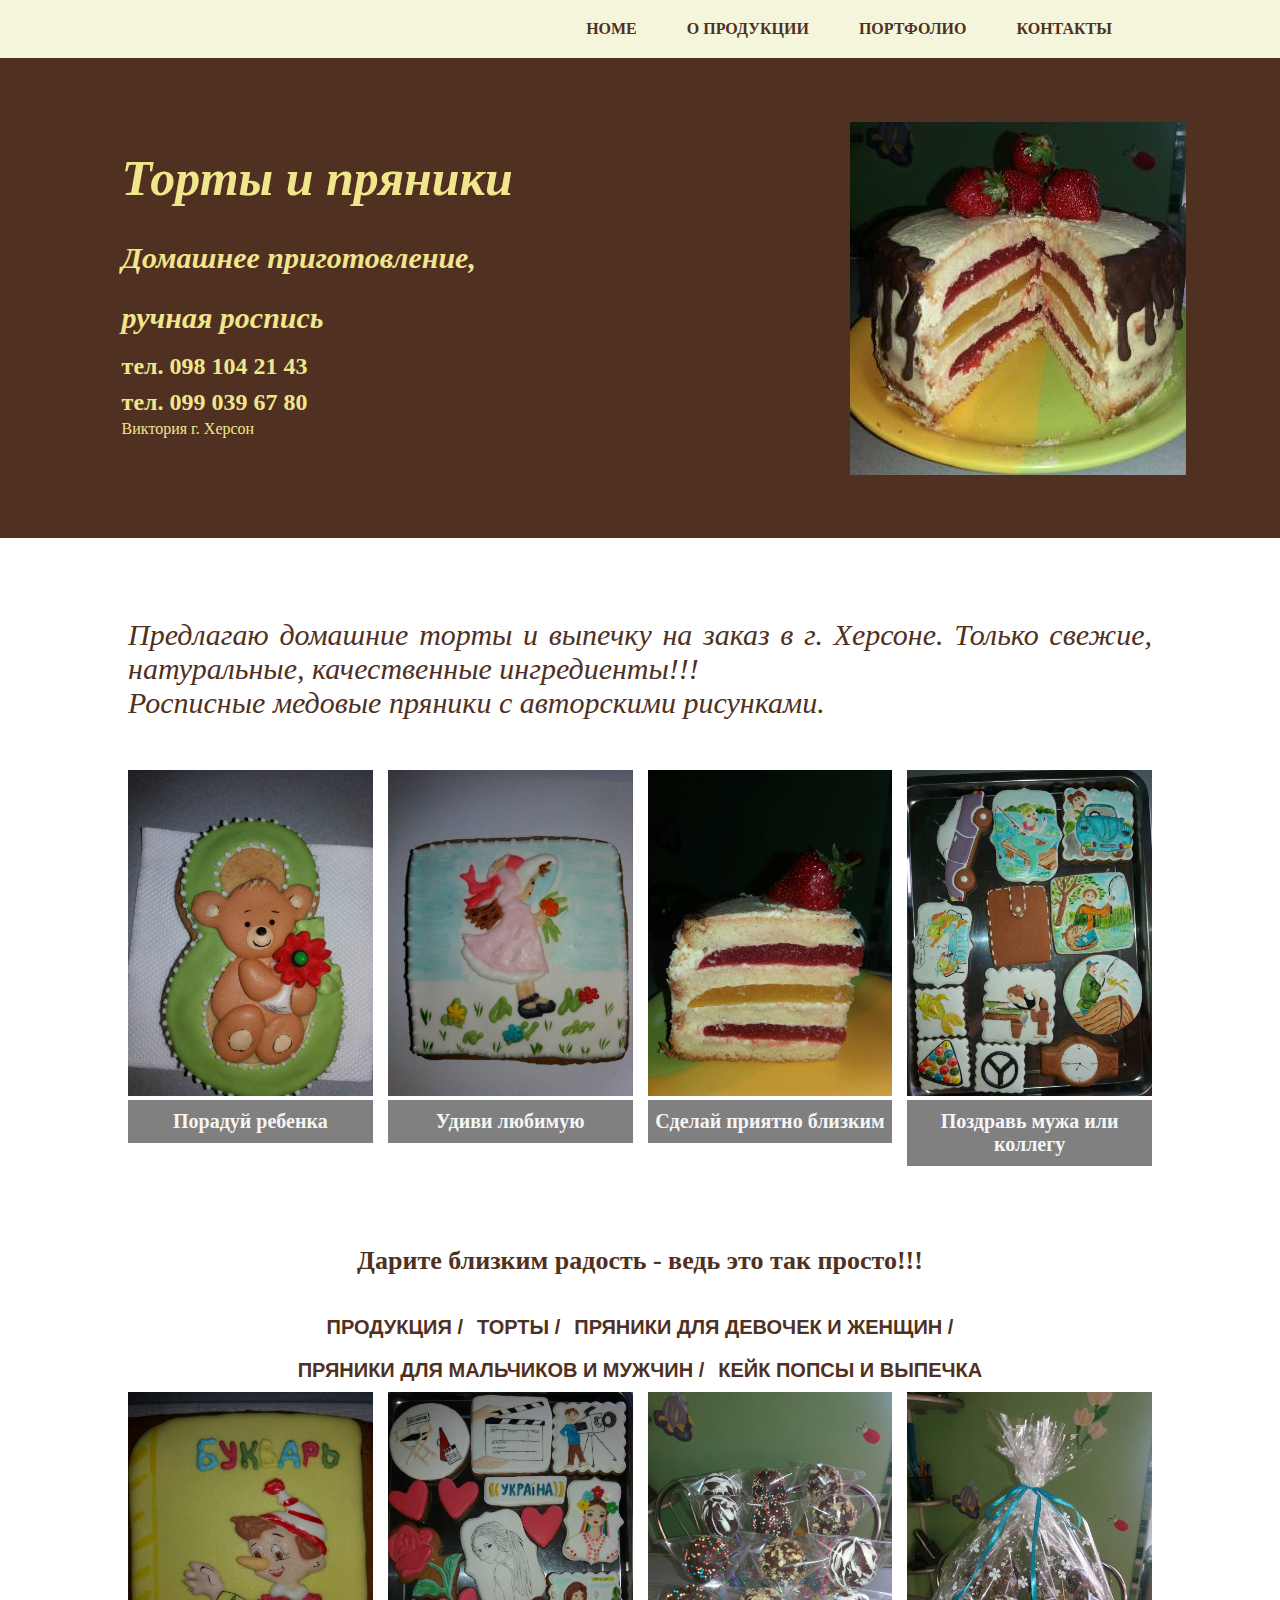
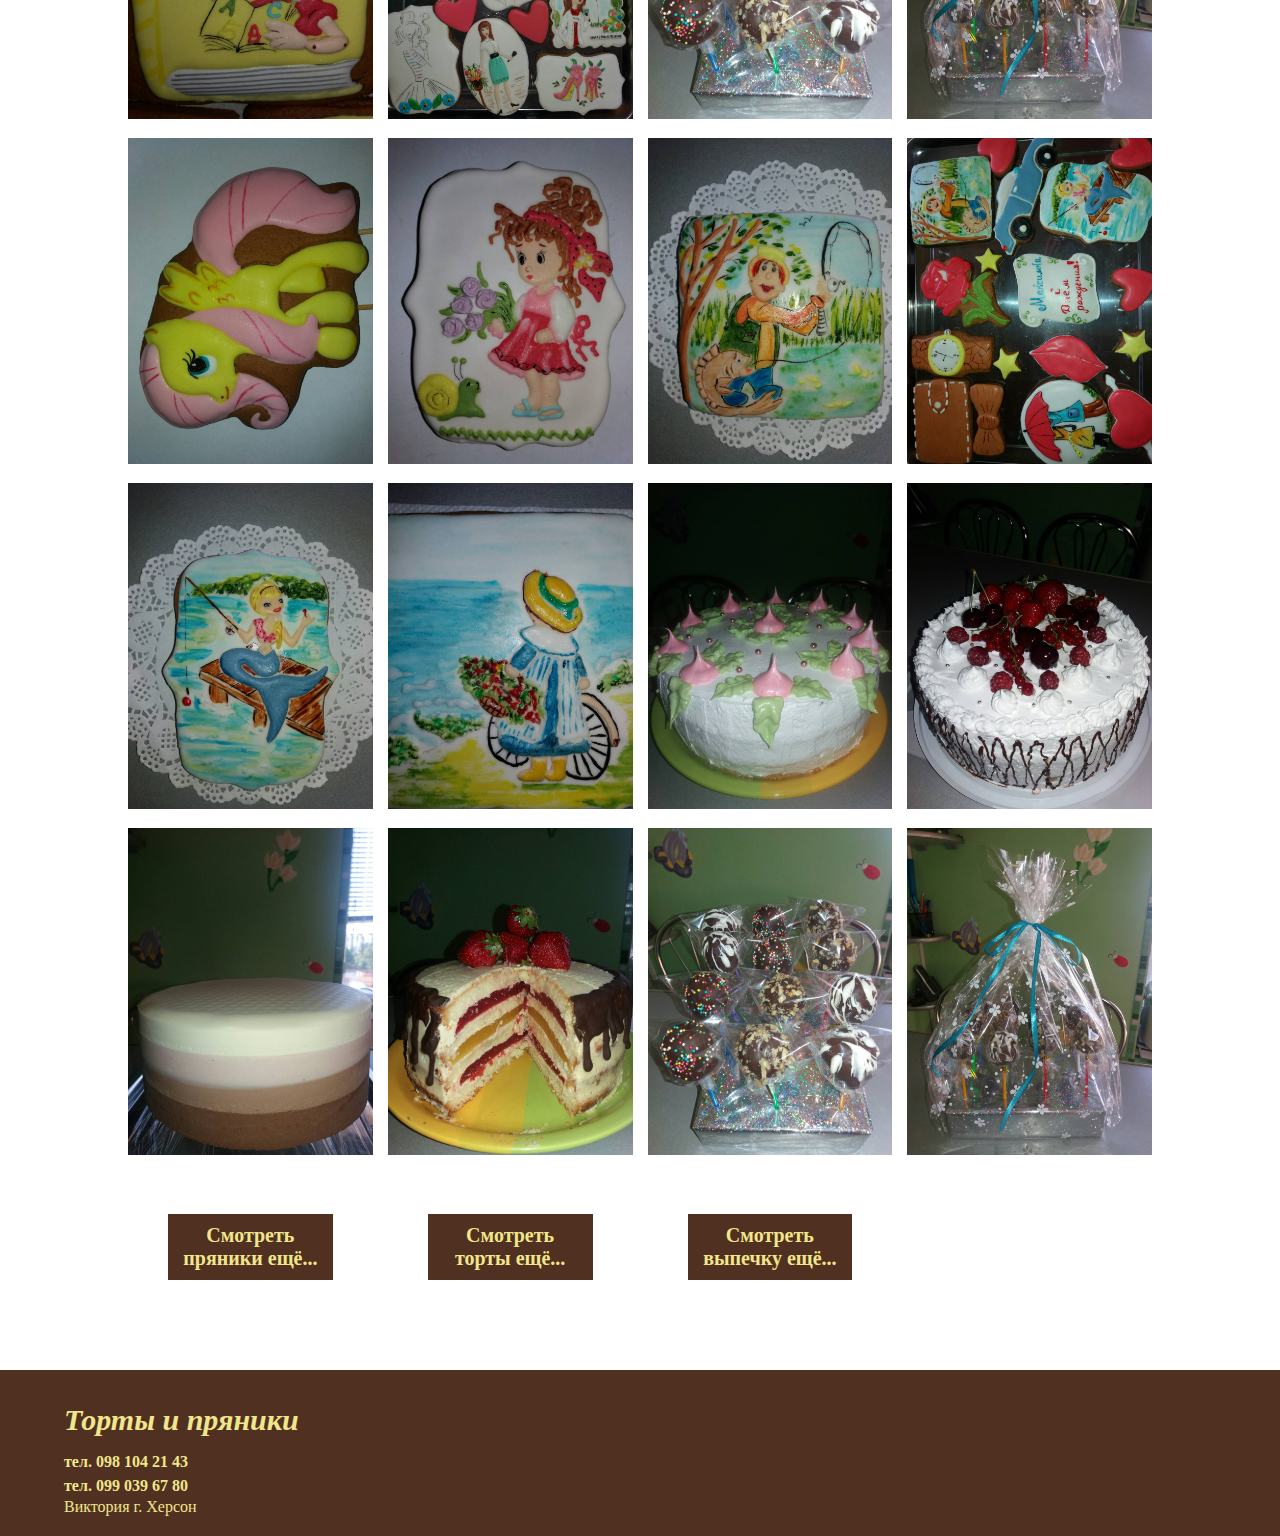
==== commit e2e7b760: "update 2" ====
--- a/cookies/index.html
+++ b/cookies/index.html
@@ -67,7 +67,7 @@
         <div class="wrap_three">
             <h3>Дарите близким радость - ведь это так просто!!!</h3>
             <div class="toggles">
-                <button id="showall">ПОКАЗАТЬ ВСЕ</button>
+                <button id="showall">ПРОДУКЦИЯ</button>
                 <button id="cake">ТОРТЫ</button>
                 <button id="gingerbread">ПРЯНИКИ ДЛЯ ДЕВОЧЕК И ЖЕНЩИН</button>
                 <button id="man">ПРЯНИКИ ДЛЯ МАЛЬЧИКОВ И МУЖЧИН</button>
@@ -107,14 +107,12 @@
                 <div class="post gingerbread">
                     <img src="img/20.jpg" alt="">
                 </div>
-                <div class="post gingerbread">
-                    <img src="img/13.jpg" alt="">
-                </div>
+                
                 <div class="post cake">
                     <img src="img/t1.jpg" alt="">
                 </div>
                 <div class="post cake">
-                    <img src="img/t2.jpg" alt="">
+                    <img src="img/t5.png" alt="">
                 </div>
                 <div class="post cake">
                     <img src="img/t33.jpg" alt="">
@@ -122,16 +120,6 @@
                 <div class="post cake">
                     <img src="img/t41.jpg" alt="">
                 </div>
-                <div class="post gingerbread">
-                    <img src="img/1_1.jpg" alt="">
-                </div>
-                <div class="post gingerbread">
-                    <img src="img/14.jpg" alt="">
-                </div>
-                <div class="post gingerbread">
-                    <img src="img/15.jpg" alt="">
-                </div>
-               
                 <div class="post pops">
                     <img src="img/26.jpg" alt="">
                 </div>
@@ -139,18 +127,30 @@
                     <img src="img/27.jpg" alt="">
                 </div>
                 <div class="post gingerbread man">
-                    <a href="gingerbread.html" class='a-btn'>Смотреть все пряники</a>
+                    <a href="gingerbread.html" class='a-btn'>Смотреть пряники ещё...</a>
                 </div>
                 <div class="post cake">
-                    <a href="cake.html" class='a-btn'>Смотреть все торты</a>
+                    <a href="cake.html" class='a-btn'>Смотреть торты ещё...</a>
                 </div>
                    <div class="post pops">
-                    <a href="pops.html" class='a-btn'>Смотреть кейкпопсы и выпечку</a>
+                    <a href="pops.html" class='a-btn'>Смотреть выпечку ещё...</a>
                 </div>
                 
             </div>
             </div>
     </section>
+    <footer>
+        <div class="footer_wrap">
+                <div class="text_footer">
+                <h3>Торты и пряники</h3>
+                <h4>
+                    тел. 098 104 21 43 <br>
+                    тел. 099 039 67 80
+                </h4>
+                <p>Виктория г. Херсон</p>
+                </div>
+            </div>
+    </footer>
     <script
   src="https://code.jquery.com/jquery-3.3.1.min.js"
   integrity="sha256-FgpCb/KJQlLNfOu91ta32o/NMZxltwRo8QtmkMRdAu8="
--- a/cookies/css/style.css
+++ b/cookies/css/style.css
@@ -141,10 +141,32 @@
     width: 100%;
 }
 .a-btn{
-    color: #503021;
+    color: khaki;
+    background-color: #503021;
     font-size: 20px;
     font-weight: 600;
     padding: 10px;
+    margin: 40px;
+    display: inline-block;
+}
+footer {
+    background: #503021;
+    color: khaki;
+}
+.footer_wrap {
+    width: 90%;
+    margin: 0 auto;
+}
+.text_footer{
+    padding: 20px 0;
+}
+.text_footer h3{
+    font-size: 30px;
+    font-style: italic;
+    line-height: 2;
+}
+.text_footer h4{
+    line-height: 1.5;
 }
 /*---------------------------------------------------------------------------------------*/
 @media screen and (max-width: 720px){
